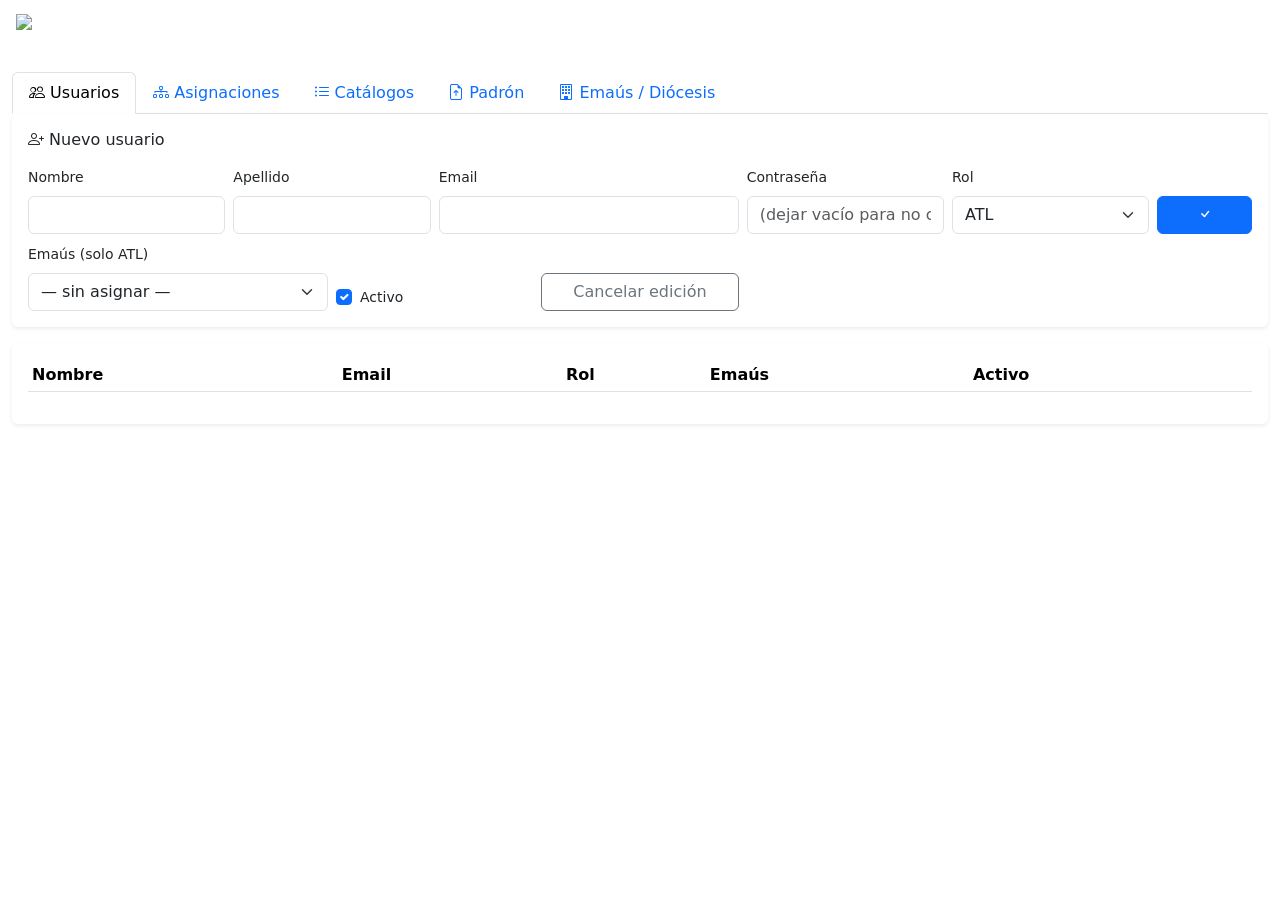
==== frontend/pages/admin.html @ ac7b641b "feat: agrega logo oficial de Emaús y favicon - frontend/img/logo-emaus.png: logo oficial provisto, u" ====
<!DOCTYPE html>
<html lang="es">
<head>
  <meta charset="UTF-8">
  <meta name="viewport" content="width=device-width, initial-scale=1.0">
  <title>Emaús — Administración</title>
  <link rel="stylesheet" href="https://cdn.jsdelivr.net/npm/bootstrap@5.3.3/dist/css/bootstrap.min.css">
  <link rel="stylesheet" href="https://cdn.jsdelivr.net/npm/bootstrap-icons@1.11.3/font/bootstrap-icons.min.css">
  <link rel="preconnect" href="https://fonts.googleapis.com">
  <link rel="preconnect" href="https://fonts.gstatic.com" crossorigin>
  <link href="https://fonts.googleapis.com/css2?family=Space+Grotesk:wght@400;500;600;700&display=swap" rel="stylesheet">
  <link rel="stylesheet" href="/css/main.css">
  <link rel="icon" type="image/x-icon" href="/favicon.ico">
  <link rel="apple-touch-icon" href="/img/apple-touch-icon.png">
</head>
<body>

<nav class="navbar navbar-dark navbar-sec px-3 d-flex justify-content-between">
  <span class="navbar-brand d-flex align-items-center gap-2">
    <img src="/img/logo-emaus.png" alt="Emaús" style="height:28px">
    <span class="text-white-50">· Administración</span>
  </span>
  <div id="navbar-info"></div>
</nav>

<div class="container-fluid mt-3">
  <ul class="nav nav-tabs" id="mainTabs">
    <li class="nav-item"><a class="nav-link active" data-bs-toggle="tab" href="#tab-usuarios"><i class="bi bi-people"></i> Usuarios</a></li>
    <li class="nav-item"><a class="nav-link" data-bs-toggle="tab" href="#tab-asignaciones"><i class="bi bi-diagram-3"></i> Asignaciones</a></li>
    <li class="nav-item"><a class="nav-link" data-bs-toggle="tab" href="#tab-catalogos"><i class="bi bi-list-ul"></i> Catálogos</a></li>
    <li class="nav-item"><a class="nav-link" data-bs-toggle="tab" href="#tab-padron"><i class="bi bi-file-earmark-arrow-up"></i> Padrón</a></li>
    <li class="nav-item"><a class="nav-link" data-bs-toggle="tab" href="#tab-emaus"><i class="bi bi-building"></i> Emaús / Diócesis</a></li>
  </ul>

  <div class="tab-content" id="mainTabsContent">
    <!-- USUARIOS -->
    <div class="tab-pane fade show active" id="tab-usuarios">
      <div class="card border-0 shadow-sm p-3 mb-3">
        <h6 class="mb-3"><i class="bi bi-person-plus"></i> Nuevo usuario</h6>
        <form id="form-usuario" class="row g-2 align-items-end">
          <input type="hidden" id="u-id">
          <div class="col-md-2"><label class="form-label small">Nombre</label><input class="form-control" id="u-nombre" required></div>
          <div class="col-md-2"><label class="form-label small">Apellido</label><input class="form-control" id="u-apellido" required></div>
          <div class="col-md-3"><label class="form-label small">Email</label><input type="email" class="form-control" id="u-email" required></div>
          <div class="col-md-2"><label class="form-label small">Contraseña</label><input type="password" class="form-control" id="u-password" placeholder="(dejar vacío para no cambiar)"></div>
          <div class="col-md-2">
            <label class="form-label small">Rol</label>
            <select class="form-select" id="u-rol" required>
              <option value="atl">ATL</option>
              <option value="responsable">Responsable</option>
              <option value="admin">Admin</option>
            </select>
          </div>
          <div class="col-md-1 d-grid"><button class="btn btn-primary" type="submit"><i class="bi bi-check"></i></button></div>
          <div class="col-md-3" id="u-emaus-wrapper">
            <label class="form-label small">Emaús (solo ATL)</label>
            <select class="form-select" id="u-emaus-id"><option value="">— sin asignar —</option></select>
          </div>
          <div class="col-md-2">
            <div class="form-check mt-4">
              <input class="form-check-input" type="checkbox" id="u-activo" checked>
              <label class="form-check-label small" for="u-activo">Activo</label>
            </div>
          </div>
          <div class="col-md-2 d-grid">
            <button type="button" class="btn btn-outline-secondary" id="btn-cancelar-usuario">Cancelar edición</button>
          </div>
        </form>
      </div>

      <div class="card border-0 shadow-sm p-3">
        <table class="table table-sm align-middle">
          <thead><tr><th>Nombre</th><th>Email</th><th>Rol</th><th>Emaús</th><th>Activo</th><th></th></tr></thead>
          <tbody id="tabla-usuarios"></tbody>
        </table>
      </div>
    </div>

    <!-- ASIGNACIONES -->
    <div class="tab-pane fade" id="tab-asignaciones">
      <div class="card border-0 shadow-sm p-3">
        <h6 class="mb-3"><i class="bi bi-diagram-3"></i> Emaús asignados por Responsable</h6>
        <div id="lista-asignaciones"></div>
      </div>
    </div>

    <!-- CATALOGOS -->
    <div class="tab-pane fade" id="tab-catalogos">
      <div class="card border-0 shadow-sm p-3">
        <div class="row g-2 mb-3">
          <div class="col-md-4">
            <label class="form-label small">Categoría</label>
            <select class="form-select" id="cat-categoria">
              <option value="enfermedad_ninos">Enfermedades niños/as</option>
              <option value="enfermedad_embarazadas">Enfermedades embarazadas</option>
              <option value="tematica_pi">Temáticas PI</option>
              <option value="articulacion">Articulaciones</option>
              <option value="eje_accion">Ejes de acción EE</option>
              <option value="necesidad_infra">Necesidades de infraestructura</option>
              <option value="preocupacion_joven">Preocupaciones jóvenes</option>
            </select>
          </div>
          <div class="col-md-4">
            <label class="form-label small">Nuevo valor</label>
            <input class="form-control" id="cat-nuevo-valor" placeholder="Agregar opción...">
          </div>
          <div class="col-md-1 d-flex align-items-end">
            <button class="btn btn-primary" id="btn-agregar-catalogo"><i class="bi bi-plus"></i></button>
          </div>
        </div>
        <table class="table table-sm">
          <thead><tr><th>Valor</th><th>Orden</th><th>Activo</th><th></th></tr></thead>
          <tbody id="tabla-catalogo"></tbody>
        </table>
      </div>
    </div>

    <!-- PADRON -->
    <div class="tab-pane fade" id="tab-padron">
      <div class="card border-0 shadow-sm p-3 mb-3">
        <h6><i class="bi bi-bar-chart"></i> Estado actual</h6>
        <div id="padron-estado" class="text-muted small">Cargando...</div>
      </div>
      <div class="card border-0 shadow-sm p-3">
        <h6><i class="bi bi-upload"></i> Importar nuevo padrón (.xlsx)</h6>
        <p class="small text-muted">Encabezados en la fila 13 del Excel oficial del Ministerio. Se actualizan los registros existentes por <code>cueanexo</code> y se insertan los nuevos; nada se elimina automáticamente.</p>
        <input type="file" class="form-control mb-2" id="padron-file" accept=".xlsx,.xlsm">
        <button class="btn btn-primary" id="btn-importar-padron" style="width:fit-content"><i class="bi bi-upload"></i> Importar</button>
        <div id="padron-resultado" class="mt-2 small"></div>
      </div>
    </div>

    <!-- EMAUS / DIOCESIS -->
    <div class="tab-pane fade" id="tab-emaus">
      <div class="alert alert-light border small">
        La gestión completa de Diócesis y Emaús (alta/edición) todavía no tiene endpoints dedicados — se gestiona por ahora directamente en TiDB. Esta pestaña solo lista los Emaús existentes para referencia.
      </div>
      <div class="card border-0 shadow-sm p-3">
        <table class="table table-sm">
          <thead><tr><th>ID</th><th>Nombre</th><th>Diócesis</th><th>Activo</th></tr></thead>
          <tbody id="tabla-emaus"></tbody>
        </table>
      </div>
    </div>
  </div>
</div>

<script src="https://cdn.jsdelivr.net/npm/bootstrap@5.3.3/dist/js/bootstrap.bundle.min.js"></script>
<script src="/js/env.js"></script>
<script src="/js/api.js"></script>
<script src="/js/session.js"></script>
<script src="/js/admin.js"></script>
</body>
</html>
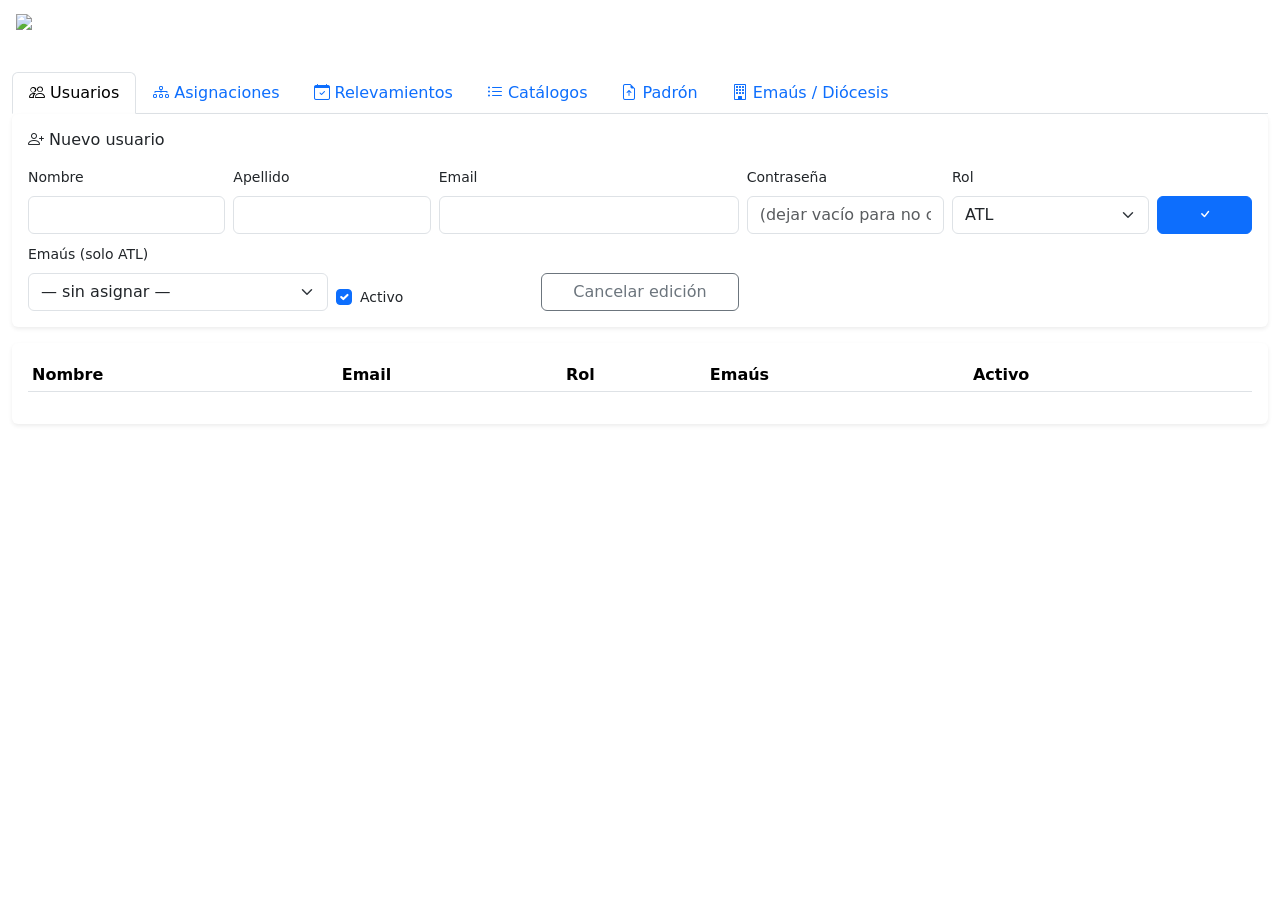
==== commit 355f2476: "feat: ajustes de UX por feedback de la usuaria - El admin abre el período de relevamiento para todos" ====
--- a/frontend/pages/admin.html
+++ b/frontend/pages/admin.html
@@ -27,6 +27,7 @@
   <ul class="nav nav-tabs" id="mainTabs">
     <li class="nav-item"><a class="nav-link active" data-bs-toggle="tab" href="#tab-usuarios"><i class="bi bi-people"></i> Usuarios</a></li>
     <li class="nav-item"><a class="nav-link" data-bs-toggle="tab" href="#tab-asignaciones"><i class="bi bi-diagram-3"></i> Asignaciones</a></li>
+    <li class="nav-item"><a class="nav-link" data-bs-toggle="tab" href="#tab-relevamientos"><i class="bi bi-calendar-check"></i> Relevamientos</a></li>
     <li class="nav-item"><a class="nav-link" data-bs-toggle="tab" href="#tab-catalogos"><i class="bi bi-list-ul"></i> Catálogos</a></li>
     <li class="nav-item"><a class="nav-link" data-bs-toggle="tab" href="#tab-padron"><i class="bi bi-file-earmark-arrow-up"></i> Padrón</a></li>
     <li class="nav-item"><a class="nav-link" data-bs-toggle="tab" href="#tab-emaus"><i class="bi bi-building"></i> Emaús / Diócesis</a></li>
@@ -81,6 +82,31 @@
       <div class="card border-0 shadow-sm p-3">
         <h6 class="mb-3"><i class="bi bi-diagram-3"></i> Emaús asignados por Responsable</h6>
         <div id="lista-asignaciones"></div>
+      </div>
+    </div>
+
+    <!-- RELEVAMIENTOS -->
+    <div class="tab-pane fade" id="tab-relevamientos">
+      <div class="card border-0 shadow-sm p-3 mb-3">
+        <h6 class="mb-2"><i class="bi bi-calendar-plus"></i> Abrir un período de relevamiento</h6>
+        <p class="small text-muted">Crea un relevamiento en borrador para cada Emaús activo que tenga un ATL asignado. Los ATL solo verán el período una vez que lo abras acá — no pueden crearlo ellos mismos.</p>
+        <div class="row g-2 align-items-end">
+          <div class="col-md-2">
+            <label class="form-label small">Año</label>
+            <input type="number" class="form-control" id="rel-gen-anio" value="2026">
+          </div>
+          <div class="col-md-2">
+            <label class="form-label small">Semestre</label>
+            <select class="form-select" id="rel-gen-semestre">
+              <option value="1">1</option>
+              <option value="2">2</option>
+            </select>
+          </div>
+          <div class="col-md-3 d-grid">
+            <button class="btn btn-primary" id="btn-generar-relevamientos"><i class="bi bi-calendar-check"></i> Abrir período</button>
+          </div>
+        </div>
+        <div id="rel-gen-resultado" class="mt-2 small"></div>
       </div>
     </div>
 
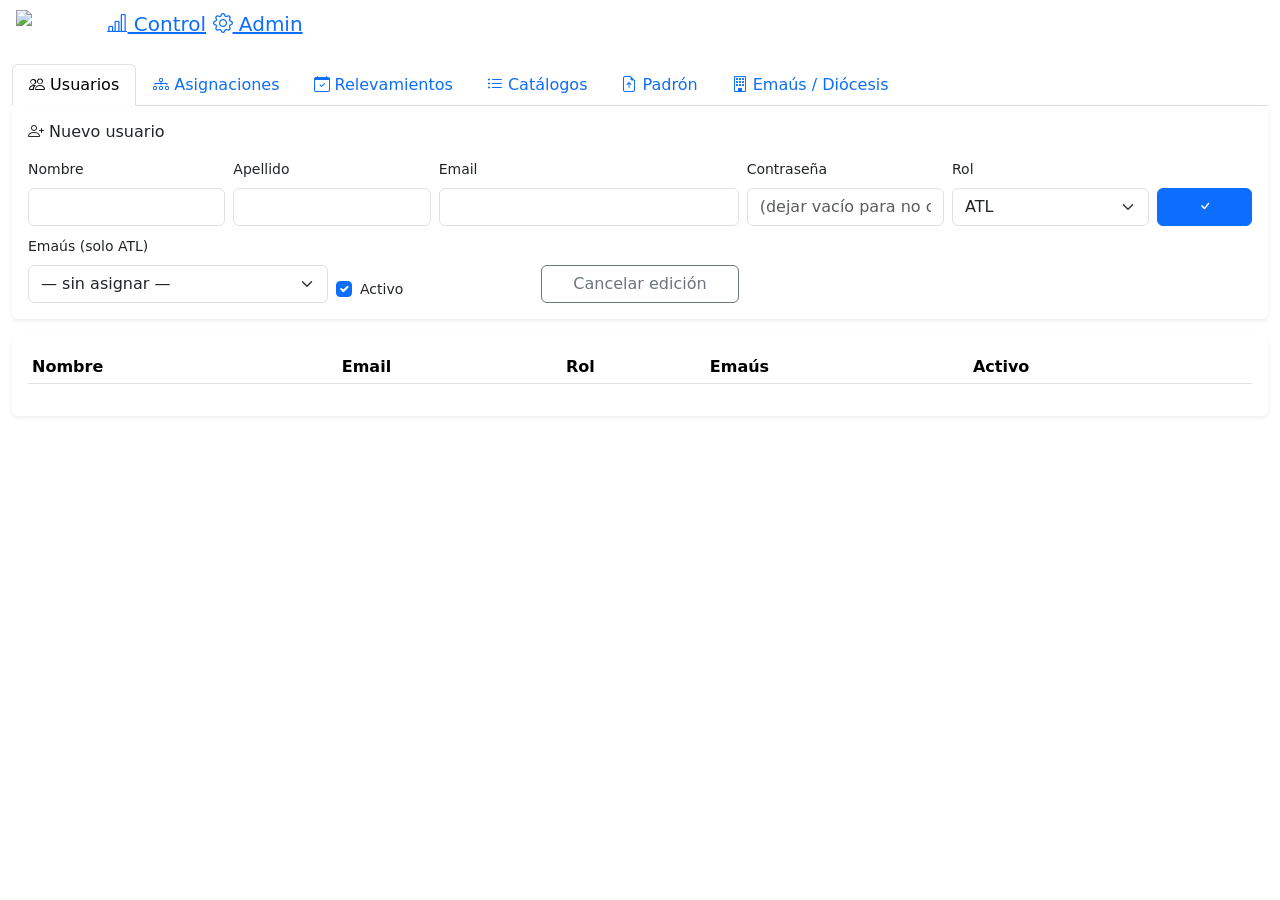
==== commit 3ad9b0f7: "feat: módulo de control de relevamiento 2026 - Nuevo módulo control.html con tabla de estado por Ema" ====
--- a/frontend/pages/admin.html
+++ b/frontend/pages/admin.html
@@ -15,10 +15,17 @@
 </head>
 <body>
 
-<nav class="navbar navbar-dark navbar-sec px-3 d-flex justify-content-between">
-  <span class="navbar-brand d-flex align-items-center gap-2">
-    <img src="/img/logo-emaus.png" alt="Emaús" style="height:28px">
-    <span class="text-white-50">· Administración</span>
+<nav class="navbar navbar-dark navbar-sec px-3 d-flex justify-content-between align-items-center">
+  <span class="navbar-brand d-flex align-items-center gap-0 p-0">
+    <span class="navbar-logo-bg">
+      <img src="/img/logo-emaus.png" alt="Emaús" style="height:28px">
+    </span>
+    <span class="d-flex align-items-center gap-2 ms-2">
+      <span class="navbar-module-switcher">
+        <a href="/pages/control.html" class="module-btn"><i class="bi bi-bar-chart-line"></i> Control</a>
+        <a href="/pages/admin.html"   class="module-btn active"><i class="bi bi-gear"></i> Admin</a>
+      </span>
+    </span>
   </span>
   <div id="navbar-info"></div>
 </nav>
@@ -149,9 +156,12 @@
       </div>
       <div class="card border-0 shadow-sm p-3">
         <h6><i class="bi bi-upload"></i> Importar nuevo padrón (.xlsx)</h6>
-        <p class="small text-muted">Encabezados en la fila 13 del Excel oficial del Ministerio. Se actualizan los registros existentes por <code>cueanexo</code> y se insertan los nuevos; nada se elimina automáticamente.</p>
+        <p class="small text-muted">Encabezados en la fila 13 del Excel oficial del Ministerio. Se actualizan los registros existentes por <code>cueanexo</code> y se insertan los nuevos; nada se elimina automáticamente. El archivo se procesa en tu navegador y se envía en lotes (funciona con archivos grandes, de varios MB).</p>
         <input type="file" class="form-control mb-2" id="padron-file" accept=".xlsx,.xlsm">
         <button class="btn btn-primary" id="btn-importar-padron" style="width:fit-content"><i class="bi bi-upload"></i> Importar</button>
+        <div class="progress mt-2 hidden" id="padron-progress-wrapper" style="height:20px">
+          <div class="progress-bar" id="padron-progress-bar" style="width:0%">0%</div>
+        </div>
         <div id="padron-resultado" class="mt-2 small"></div>
       </div>
     </div>
@@ -172,6 +182,7 @@
 </div>
 
 <script src="https://cdn.jsdelivr.net/npm/bootstrap@5.3.3/dist/js/bootstrap.bundle.min.js"></script>
+<script src="https://cdn.jsdelivr.net/npm/xlsx@0.18.5/dist/xlsx.full.min.js"></script>
 <script src="/js/env.js"></script>
 <script src="/js/api.js"></script>
 <script src="/js/session.js"></script>
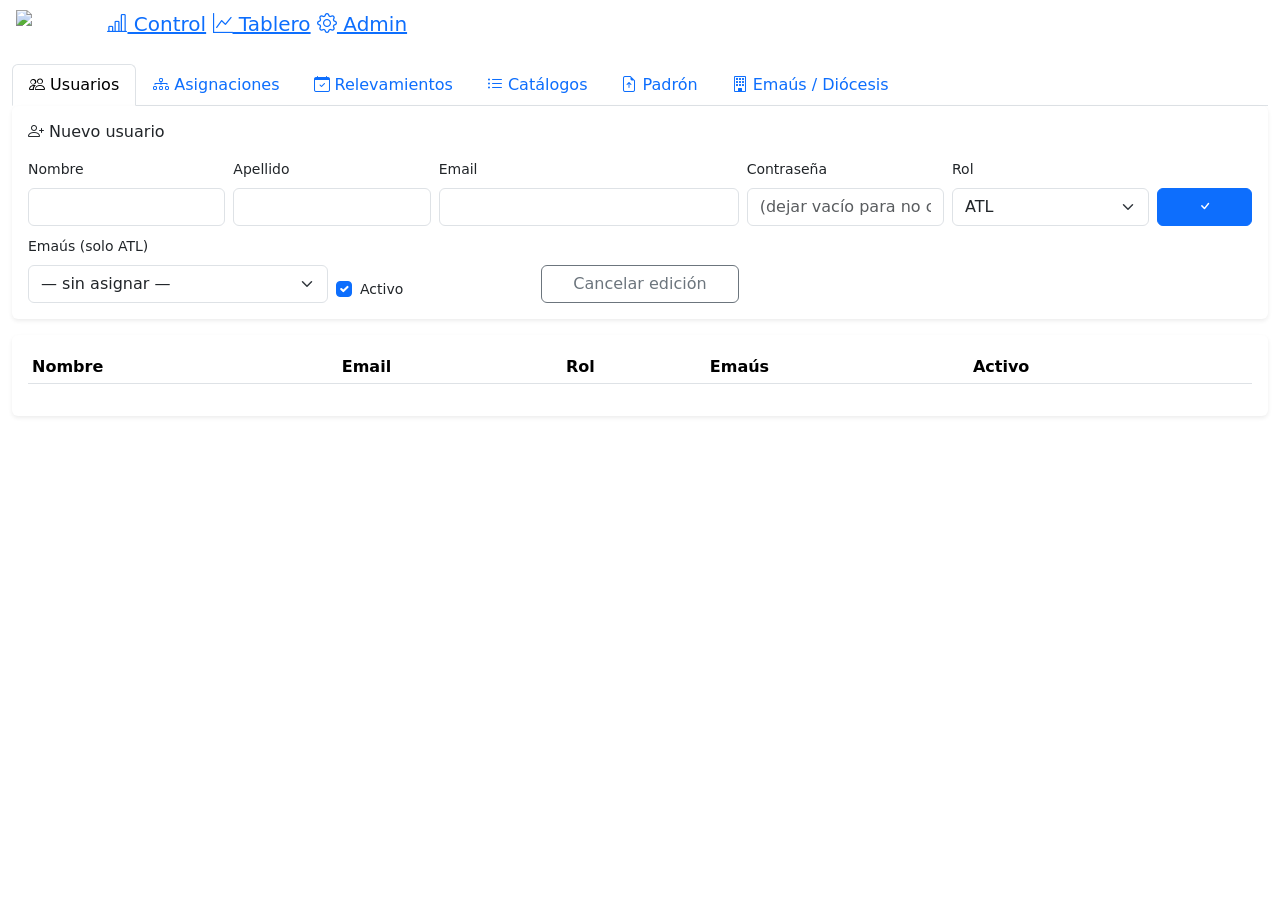
==== commit 8250854c: "feat: módulo Tablero con dashboard Estado de carga - Nuevo endpoint GET /tablero/estado-carga con KP" ====
--- a/frontend/pages/admin.html
+++ b/frontend/pages/admin.html
@@ -22,8 +22,9 @@
     </span>
     <span class="d-flex align-items-center gap-2 ms-2">
       <span class="navbar-module-switcher">
-        <a href="/pages/control.html" class="module-btn"><i class="bi bi-bar-chart-line"></i> Control</a>
-        <a href="/pages/admin.html"   class="module-btn active"><i class="bi bi-gear"></i> Admin</a>
+        <a href="/pages/control.html"  class="module-btn"><i class="bi bi-bar-chart-line"></i> Control</a>
+        <a href="/pages/tablero.html"  class="module-btn"><i class="bi bi-graph-up"></i> Tablero</a>
+        <a href="/pages/admin.html"    class="module-btn active"><i class="bi bi-gear"></i> Admin</a>
       </span>
     </span>
   </span>
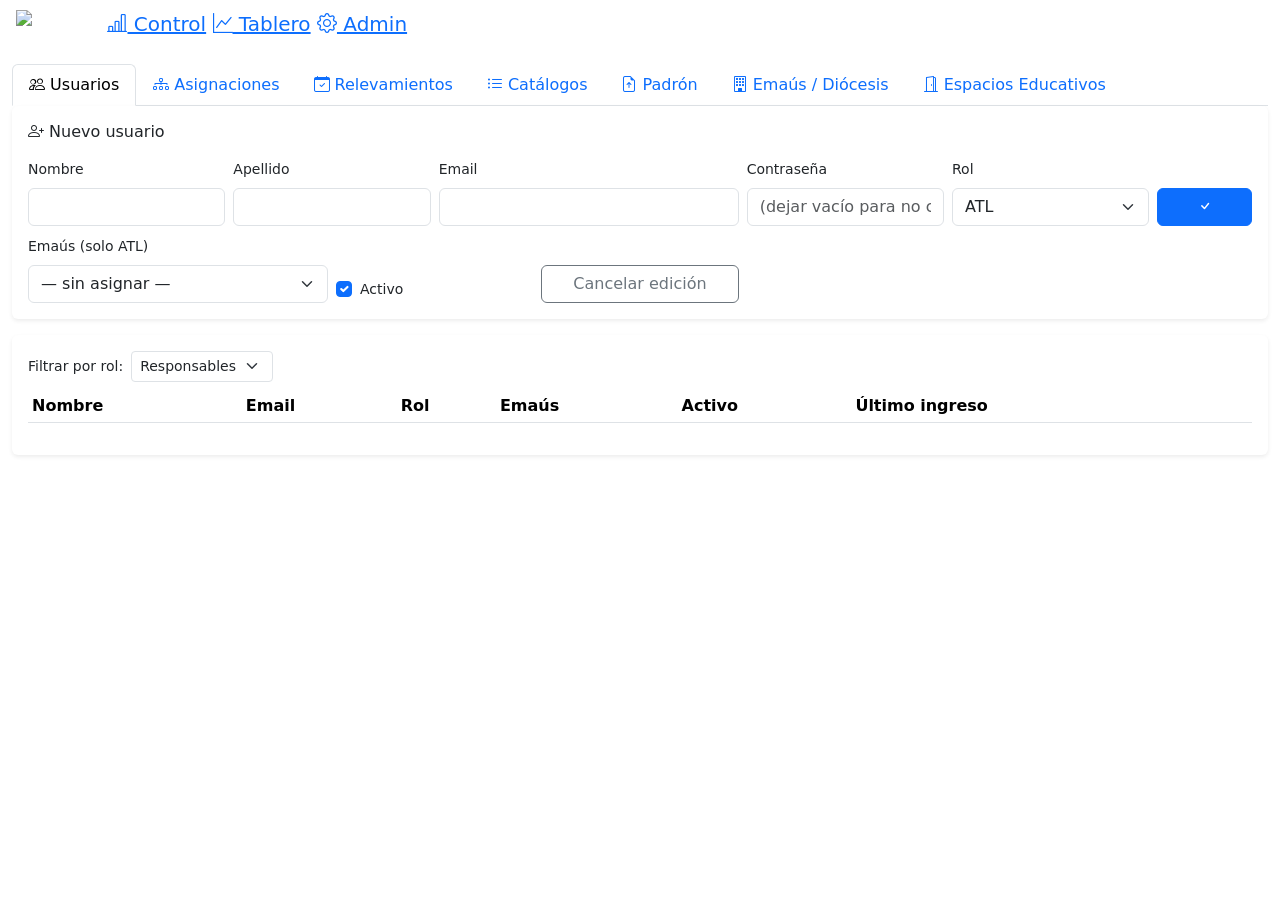
==== commit b9c3e060: "feat: BTU/BF en control, último ingreso usuarios, tab EE-Acciones, validaciones YAML - Control: colu" ====
--- a/frontend/pages/admin.html
+++ b/frontend/pages/admin.html
@@ -39,6 +39,7 @@
     <li class="nav-item"><a class="nav-link" data-bs-toggle="tab" href="#tab-catalogos"><i class="bi bi-list-ul"></i> Catálogos</a></li>
     <li class="nav-item"><a class="nav-link" data-bs-toggle="tab" href="#tab-padron"><i class="bi bi-file-earmark-arrow-up"></i> Padrón</a></li>
     <li class="nav-item"><a class="nav-link" data-bs-toggle="tab" href="#tab-emaus"><i class="bi bi-building"></i> Emaús / Diócesis</a></li>
+    <li class="nav-item"><a class="nav-link" data-bs-toggle="tab" href="#tab-ee" id="tab-ee-link"><i class="bi bi-door-open"></i> Espacios Educativos</a></li>
   </ul>
 
   <div class="tab-content" id="mainTabsContent">
@@ -78,8 +79,17 @@
       </div>
 
       <div class="card border-0 shadow-sm p-3">
+        <div class="d-flex gap-2 mb-2 align-items-center">
+          <label class="form-label small mb-0">Filtrar por rol:</label>
+          <select class="form-select form-select-sm w-auto" id="filtro-rol-usuario">
+            <option value="responsable">Responsables</option>
+            <option value="atl">ATL</option>
+            <option value="">Todos</option>
+            <option value="admin">Admin</option>
+          </select>
+        </div>
         <table class="table table-sm align-middle">
-          <thead><tr><th>Nombre</th><th>Email</th><th>Rol</th><th>Emaús</th><th>Activo</th><th></th></tr></thead>
+          <thead><tr><th>Nombre</th><th>Email</th><th>Rol</th><th>Emaús</th><th>Activo</th><th>Último ingreso</th><th></th></tr></thead>
           <tbody id="tabla-usuarios"></tbody>
         </table>
       </div>
@@ -167,6 +177,52 @@
       </div>
     </div>
 
+    <!-- ESPACIOS EDUCATIVOS -->
+    <div class="tab-pane fade" id="tab-ee">
+      <div class="card border-0 shadow-sm p-3 mb-3">
+        <h6 class="mb-3"><i class="bi bi-plus-circle"></i> Nuevo Espacio Educativo</h6>
+        <form id="form-ee-alta" class="row g-2 align-items-end">
+          <div class="col-md-3">
+            <label class="form-label small">Emaús</label>
+            <select class="form-select" id="ee-emaus-id" required></select>
+          </div>
+          <div class="col-md-3">
+            <label class="form-label small">Nombre del EE</label>
+            <input class="form-control" id="ee-nombre" required placeholder="Nombre en la DB">
+          </div>
+          <div class="col-md-3">
+            <label class="form-label small">Nombre de hoja en Sheets</label>
+            <input class="form-control" id="ee-nombre-hoja" required placeholder="Nombre exacto de la pestaña">
+          </div>
+          <div class="col-md-2 d-grid">
+            <button class="btn btn-primary" type="submit"><i class="bi bi-plus"></i> Dar de alta</button>
+          </div>
+        </form>
+        <div id="ee-alta-resultado" class="mt-2 small"></div>
+      </div>
+
+      <div class="card border-0 shadow-sm p-3">
+        <div class="row g-2 mb-3 align-items-end">
+          <div class="col-md-3">
+            <label class="form-label small">Filtrar por Emaús</label>
+            <select class="form-select" id="ee-filtro-emaus">
+              <option value="">— Todos —</option>
+            </select>
+          </div>
+          <div class="col-md-2">
+            <div class="form-check mt-4">
+              <input class="form-check-input" type="checkbox" id="ee-mostrar-inactivos">
+              <label class="form-check-label small" for="ee-mostrar-inactivos">Mostrar dados de baja</label>
+            </div>
+          </div>
+        </div>
+        <table class="table table-sm align-middle">
+          <thead><tr><th>EE</th><th>Hoja en Sheets</th><th>Emaús</th><th>Estado</th><th></th></tr></thead>
+          <tbody id="tabla-ee"></tbody>
+        </table>
+      </div>
+    </div>
+
     <!-- EMAUS / DIOCESIS -->
     <div class="tab-pane fade" id="tab-emaus">
       <div class="alert alert-light border small">
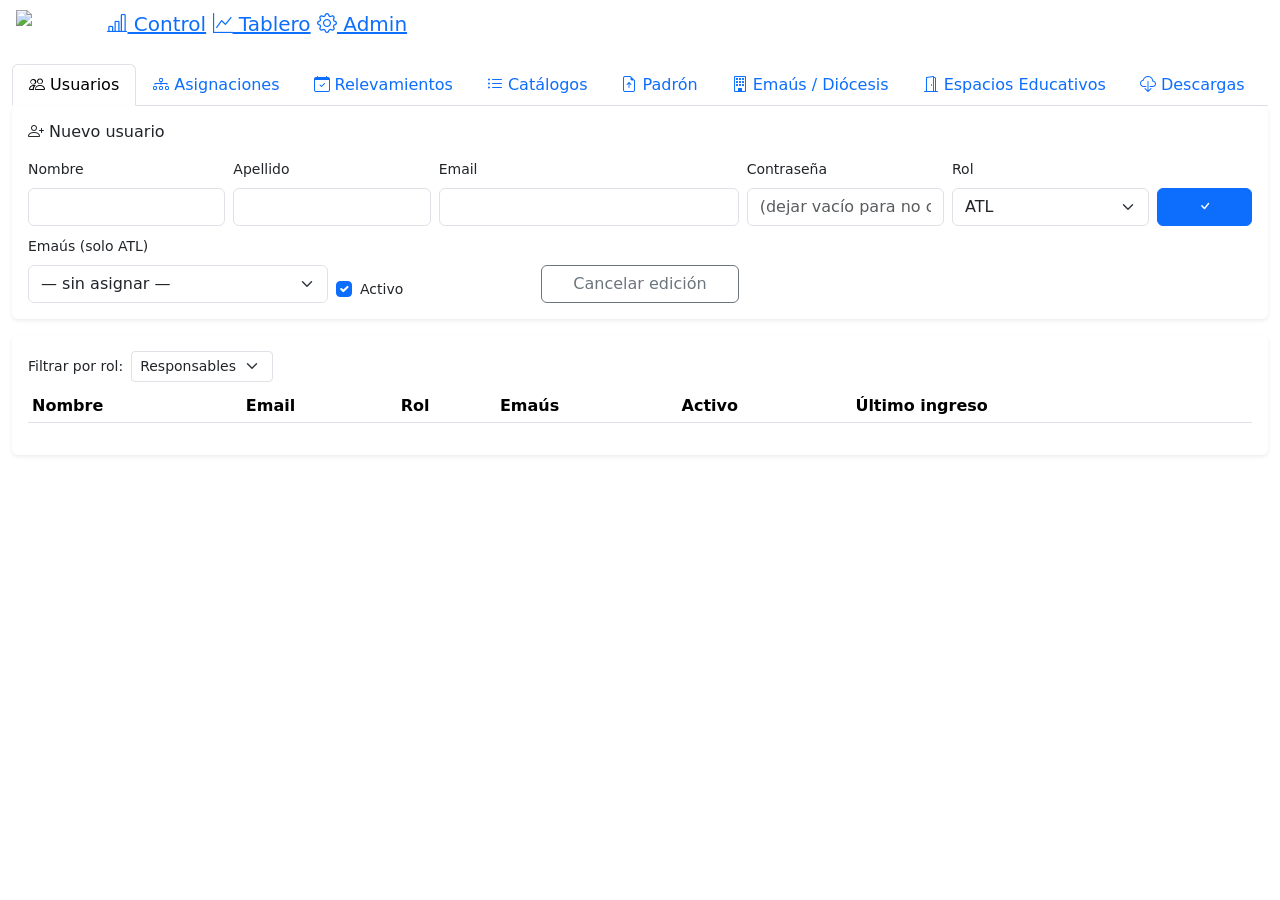
==== commit 1d97a1a2: "feat: pestaña Descargas en Admin para exportar informes cualitativos en ZIP Nuevo endpoint admin-onl" ====
--- a/frontend/pages/admin.html
+++ b/frontend/pages/admin.html
@@ -40,6 +40,7 @@
     <li class="nav-item"><a class="nav-link" data-bs-toggle="tab" href="#tab-padron"><i class="bi bi-file-earmark-arrow-up"></i> Padrón</a></li>
     <li class="nav-item"><a class="nav-link" data-bs-toggle="tab" href="#tab-emaus"><i class="bi bi-building"></i> Emaús / Diócesis</a></li>
     <li class="nav-item"><a class="nav-link" data-bs-toggle="tab" href="#tab-ee" id="tab-ee-link"><i class="bi bi-door-open"></i> Espacios Educativos</a></li>
+    <li class="nav-item"><a class="nav-link" data-bs-toggle="tab" href="#tab-descargas"><i class="bi bi-cloud-download"></i> Descargas</a></li>
   </ul>
 
   <div class="tab-content" id="mainTabsContent">
@@ -59,6 +60,7 @@
               <option value="atl">ATL</option>
               <option value="responsable">Responsable</option>
               <option value="admin">Admin</option>
+              <option value="tablero">Tablero</option>
             </select>
           </div>
           <div class="col-md-1 d-grid"><button class="btn btn-primary" type="submit"><i class="bi bi-check"></i></button></div>
@@ -86,6 +88,7 @@
             <option value="atl">ATL</option>
             <option value="">Todos</option>
             <option value="admin">Admin</option>
+            <option value="tablero">Tablero</option>
           </select>
         </div>
         <table class="table table-sm align-middle">
@@ -235,6 +238,46 @@
         </table>
       </div>
     </div>
+
+    <!-- DESCARGAS -->
+    <div class="tab-pane fade" id="tab-descargas">
+      <div class="card border-0 shadow-sm p-3">
+        <h6 class="mb-2"><i class="bi bi-file-earmark-word"></i> Informes cualitativos</h6>
+        <p class="text-muted small mb-3">
+          Descarga en un único ZIP los informes cualitativos (Word) que los Emaús subieron
+          a la carpeta de Drive del período activo — tanto los archivos .docx como los que se
+          cargaron como Documento de Google (se convierten a .docx automáticamente). Se excluyen
+          los archivos sueltos en la raíz de la carpeta y las carpetas que no son de ningún Emaús.
+        </p>
+        <div class="row g-2 align-items-end mb-3">
+          <div class="col-auto">
+            <div class="form-check">
+              <input class="form-check-input" type="radio" name="descargas-modo" id="descargas-modo-todos" value="todos" checked onchange="toggleDescargasFecha()">
+              <label class="form-check-label" for="descargas-modo-todos">Todos</label>
+            </div>
+            <div class="form-check">
+              <input class="form-check-input" type="radio" name="descargas-modo" id="descargas-modo-fecha" value="fecha" onchange="toggleDescargasFecha()">
+              <label class="form-check-label" for="descargas-modo-fecha">Modificados desde</label>
+            </div>
+          </div>
+          <div class="col-auto" id="descargas-fecha-wrapper" style="display:none">
+            <label class="form-label small mb-0">Fecha desde (incluida)</label>
+            <input type="date" class="form-control form-control-sm" id="descargas-fecha-desde">
+          </div>
+        </div>
+        <div class="form-check mb-3">
+          <input class="form-check-input" type="checkbox" id="descargas-pdf-combinado">
+          <label class="form-check-label" for="descargas-pdf-combinado">
+            Incluir un PDF único con todos los informes combinados
+          </label>
+          <div class="form-text">Suma ~15-20s a la descarga (convierte los .docx a PDF antes de unirlos).</div>
+        </div>
+        <button class="btn btn-primary" id="btn-descargar-informes" onclick="descargarInformesCualitativos()">
+          <i class="bi bi-cloud-download"></i> Descargar informes (ZIP)
+        </button>
+        <div id="descargas-resultado" class="mt-2 small"></div>
+      </div>
+    </div>
   </div>
 </div>
 
